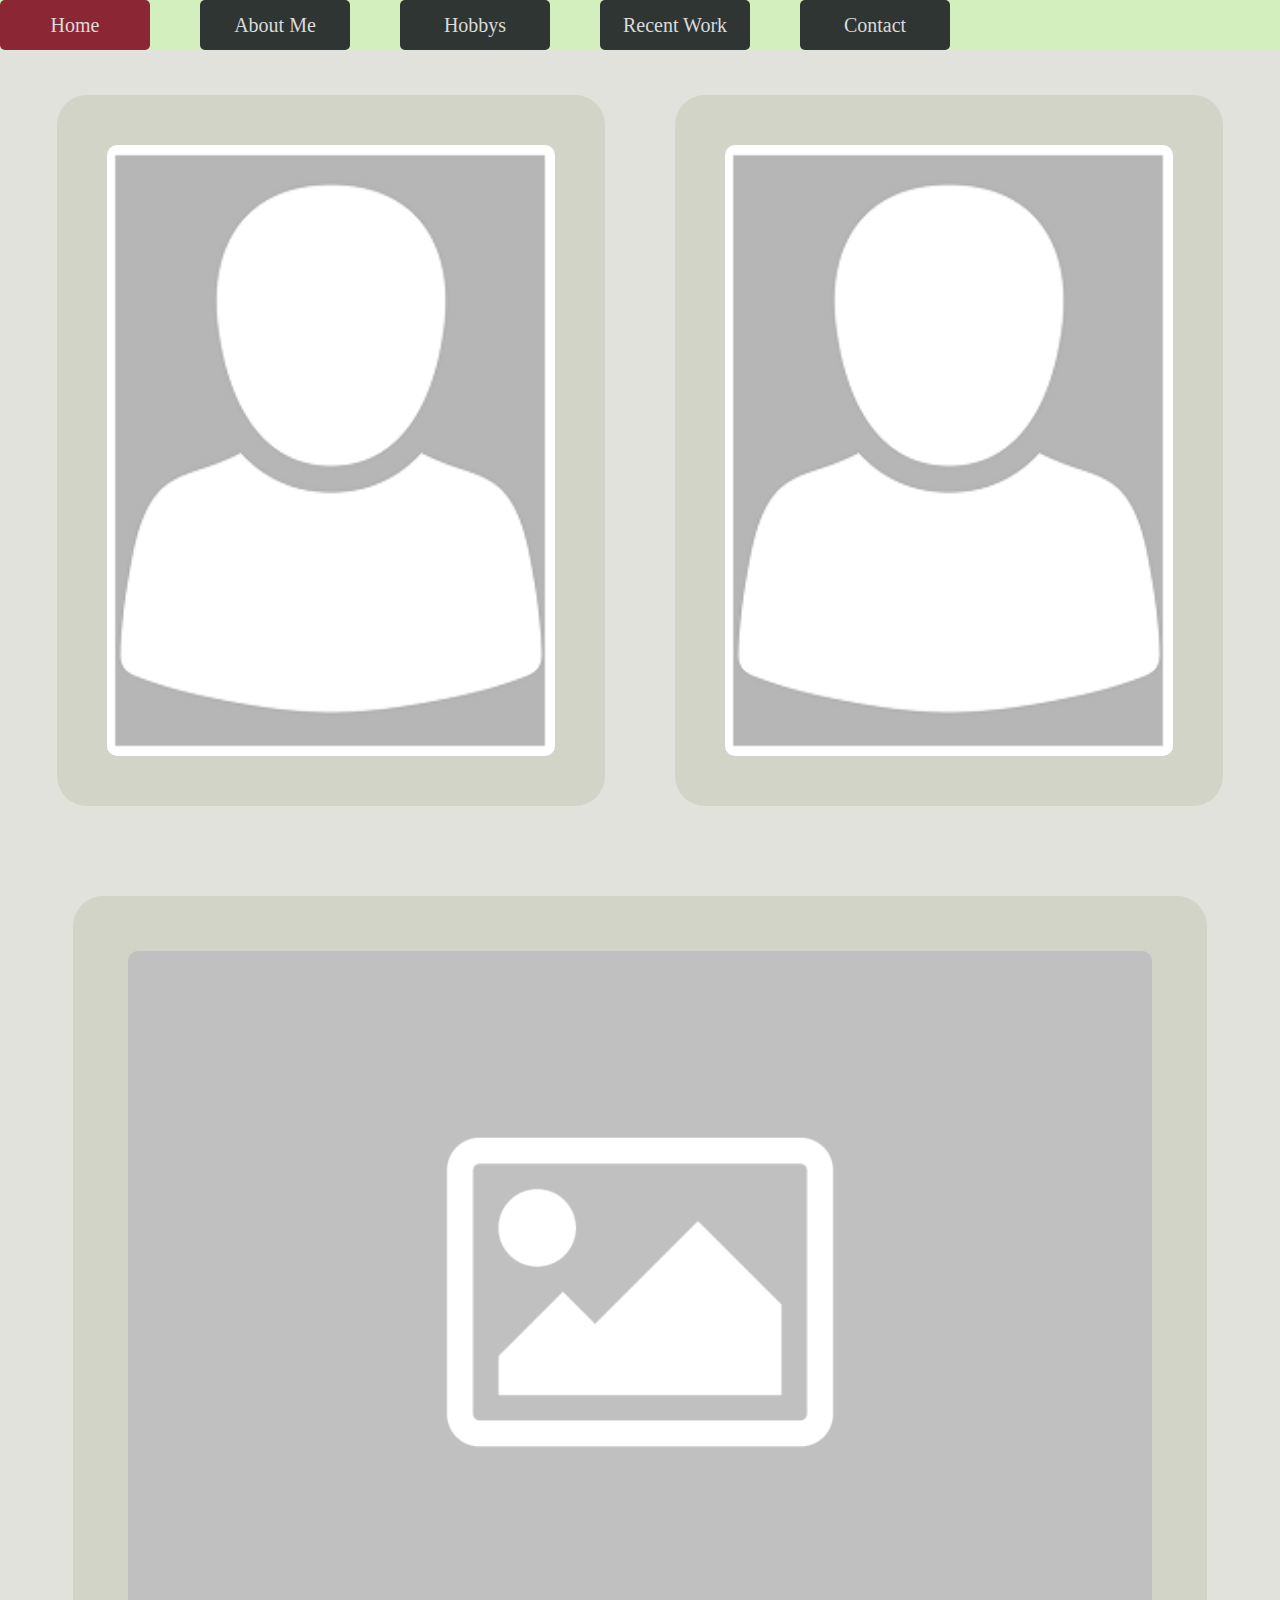
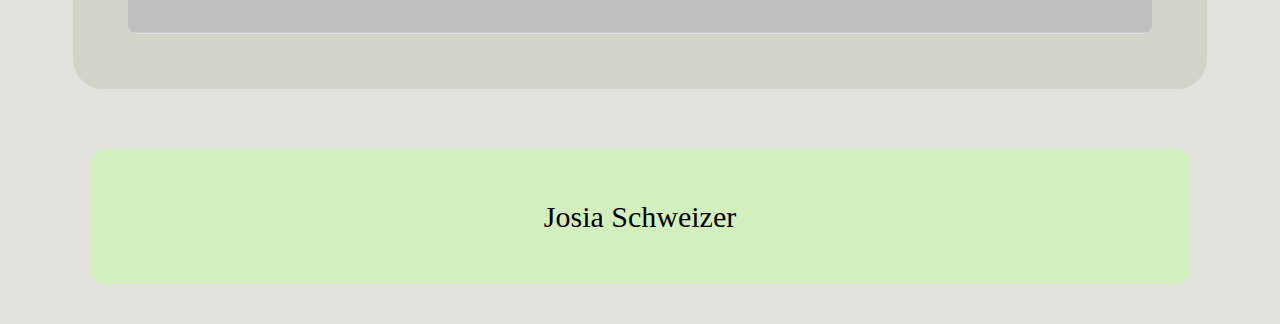
==== src/index.html @ 1b13423b "working on the design of index" ====
<!DOCTYPE html>
<html lang="en">

<head>
    <meta charset="UTF-8">
    <meta name="viewport" content="width=device-width, initial-scale=1.0">
    <title>Josia's Website</title>
    <link rel="stylesheet" href="style.css">
</head>

<body>
    <nav class="header">
        <a class="headerCurrentItem" href="index.html">Home</a>
        <a class="headerItem" href="aboutme.html">About Me</a>
        <a class="headerItem" href="hobbys.html">Hobbys</a>
        <a class="headerItem" href="recentWork.html">Recent Work</a>
        <a class="headerItem" href="contact.html">Contact</a>
    </nav>

    <main>
        <div class="imgContainer">
            <div class="divImg1">
                <img class="img1" src="/src//img/image.png" alt="A black nigger">
            </div>
            <div class="divImg2">
                <img class="img2" src="/src//img/image.png" alt="A second black nigger">
            </div>
        </div>
        <div class="imgContainer2">
            <div class="divImg3">
                <img class="img3" src="/src/img/es_web_platzhalter_bild_3x2@800px.png" alt="A third black nigger">
            </div>
        </div>

        <div class="footer">
            <p class="footerTitel">Josia Schweizer</p>
        </div>
    </main>
</body>

</html>
---- src/style.css ----
:root {
    --headerFg: rgb(219, 219, 219);
    --headerBg: #D3EFBD;
    --headerElement: #2E3532;
    --headerMomentanElement: #8B2635;
    --bodyBg: #E0E2DB;
    --imageBg: #D2D4C8;
}

body {
    margin: 0;
    background-color: var(--bodyBg);
}

.header {
    display: grid;
    background-color: var(--headerBg);
    grid-template-columns: 1fr 1fr 1fr 1fr 1fr 3fr;
}

.headerItem {
    display: flex;
    justify-content: center;
    align-items: center;

    margin-right: 50px;
    width: 150px;
    height: 50px;

    color: var(--headerFg);
    font-size: 20px;
    background-color: var(--headerElement);
    border-radius: 5px;
    text-decoration: none;
}

.headerCurrentItem {
    display: flex;
    justify-content: center;
    align-items: center;

    margin-right: 50px;
    width: 150px;
    height: 50px;

    color: var(--headerFg);
    font-size: 20px;
    background-color: var(--headerMomentanElement);
    border-radius: 5px;
    text-decoration: none;
}

.imgContainer {
    display: flex;
    justify-content: center;
    margin-top: 5vh;
    margin-bottom: 10vh;
}

.imgContainer2 {
    display: flex;
    justify-content: center;
}

.divImg1,
.divImg2 {
    display: flex;
    justify-content: center;
    background-color: var(--imageBg);
    border-radius: 30px;
    margin-right: 35px;
    margin-left: 35px;
}

.divImg3 {
    display: flex;
    justify-content: center;
    background-color: var(--imageBg);
    border-radius: 30px;
}

.img1,
.img2 {
    width: 35vw;
    margin: 50px;
    border-radius: 10px;
}

.img3 {
    width: 80vw;
    height: auto;
    margin: 55px;
    border-radius: 10px;
}

.footer{
    display: flex;
    justify-content: center;
    align-items: center;

    height: 15vh;

    border-radius: 15px;
    margin-top: 60px;
    margin-bottom: 40px;
    margin-right: 90px;
    margin-left: 90px;

    background-color: var(--headerBg);
}

.footerTitel{
    font-size: 30px;
}
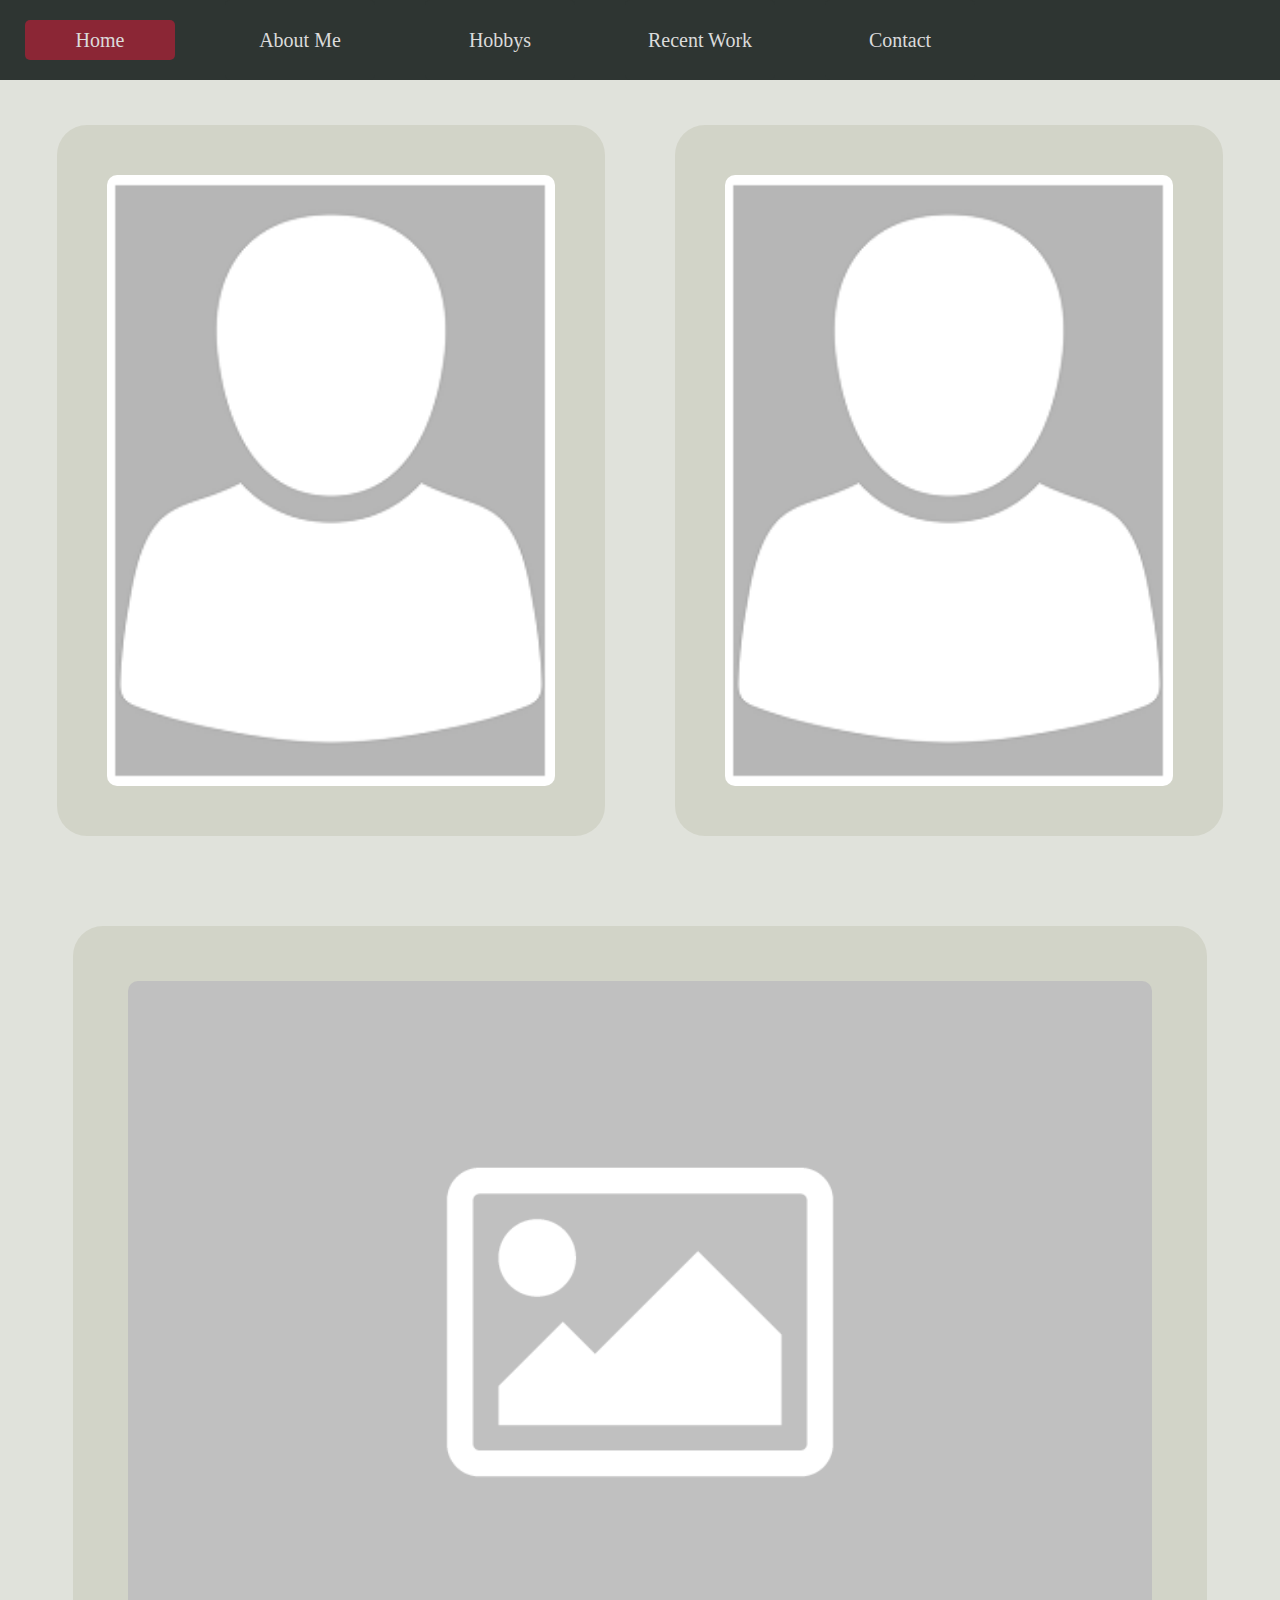
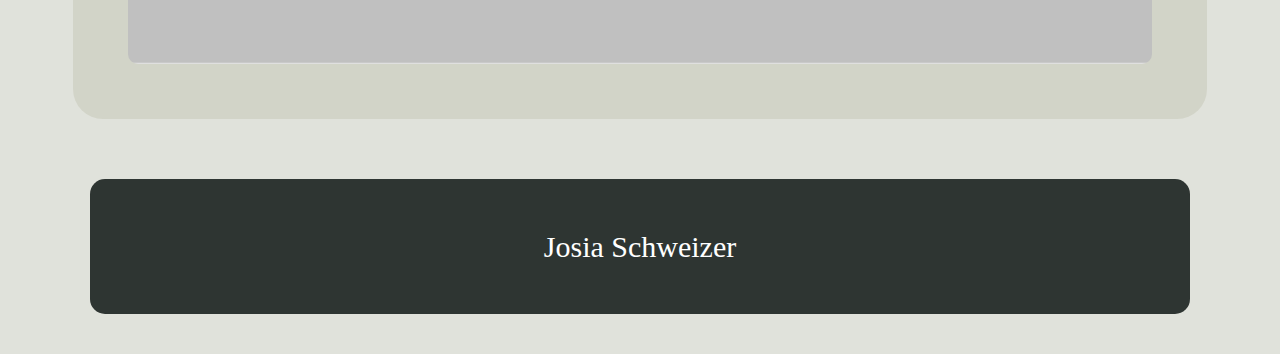
==== commit faeb64b8: "about page layout done" ====
--- a/src/index.html
+++ b/src/index.html
@@ -10,7 +10,7 @@
 
 <body>
     <nav class="header">
-        <a class="headerCurrentItem" href="index.html">Home</a>
+        <a style="margin-left: 25px;" class="headerCurrentItem" class="mostLeftItem" href="index.html">Home</a>
         <a class="headerItem" href="aboutme.html">About Me</a>
         <a class="headerItem" href="hobbys.html">Hobbys</a>
         <a class="headerItem" href="recentWork.html">Recent Work</a>
--- a/src/style.css
+++ b/src/style.css
@@ -7,6 +7,10 @@
     --imageBg: #D2D4C8;
 }
 
+.flex {
+    display: flex;
+}
+
 body {
     margin: 0;
     background-color: var(--bodyBg);
@@ -14,7 +18,7 @@
 
 .header {
     display: grid;
-    background-color: var(--headerBg);
+    background-color: var(--headerElement);
     grid-template-columns: 1fr 1fr 1fr 1fr 1fr 3fr;
 }
 
@@ -25,7 +29,7 @@
 
     margin-right: 50px;
     width: 150px;
-    height: 50px;
+    height: 80px;
 
     color: var(--headerFg);
     font-size: 20px;
@@ -40,8 +44,9 @@
     align-items: center;
 
     margin-right: 50px;
+    margin-top: 20px;
     width: 150px;
-    height: 50px;
+    height: 40px;
 
     color: var(--headerFg);
     font-size: 20px;
@@ -93,7 +98,69 @@
     border-radius: 10px;
 }
 
-.footer{
+
+.aboutContainer {
+    display: grid;
+    grid-template-columns: 1fr 1fr;
+}
+
+.aboutDivImg {
+    display: flex;
+    justify-content: center;
+    background-color: var(--imageBg);
+    border-radius: 30px;
+    margin-top: 5vh;
+    margin-right: 5vh;
+    margin-left: 5vh;
+}
+
+.aboutImg {
+    width: 35vw;
+    margin: 50px;
+    border-radius: 10px;
+}
+
+.aboutContent {
+    display: grid;
+    grid-template-rows: 1fr 3fr;
+}
+
+.aboutDivTitle {
+    display: flex;
+    justify-content: center;
+    align-items: center;
+
+    margin-top: 5vh;
+    margin-right: 5vh;
+    margin-left: 5vh;
+
+
+    background-color: var(--imageBg);
+    border-radius: 30px;
+}
+
+.aboutTitle {
+    font-size: 40px;
+    font-weight: bold;
+}
+
+.aboutDivText{
+    display: flex;
+    
+
+    margin-top: 5vh;
+    margin-right: 5vh;
+    margin-left: 5vh;
+    margin-bottom: 5vh;
+
+
+    border-radius: 30px;
+}
+
+.aboutText {}
+
+
+.footer {
     display: flex;
     justify-content: center;
     align-items: center;
@@ -106,9 +173,10 @@
     margin-right: 90px;
     margin-left: 90px;
 
-    background-color: var(--headerBg);
+    background-color: var(--headerElement);
+    color: white;
 }
 
-.footerTitel{
+.footerTitel {
     font-size: 30px;
 }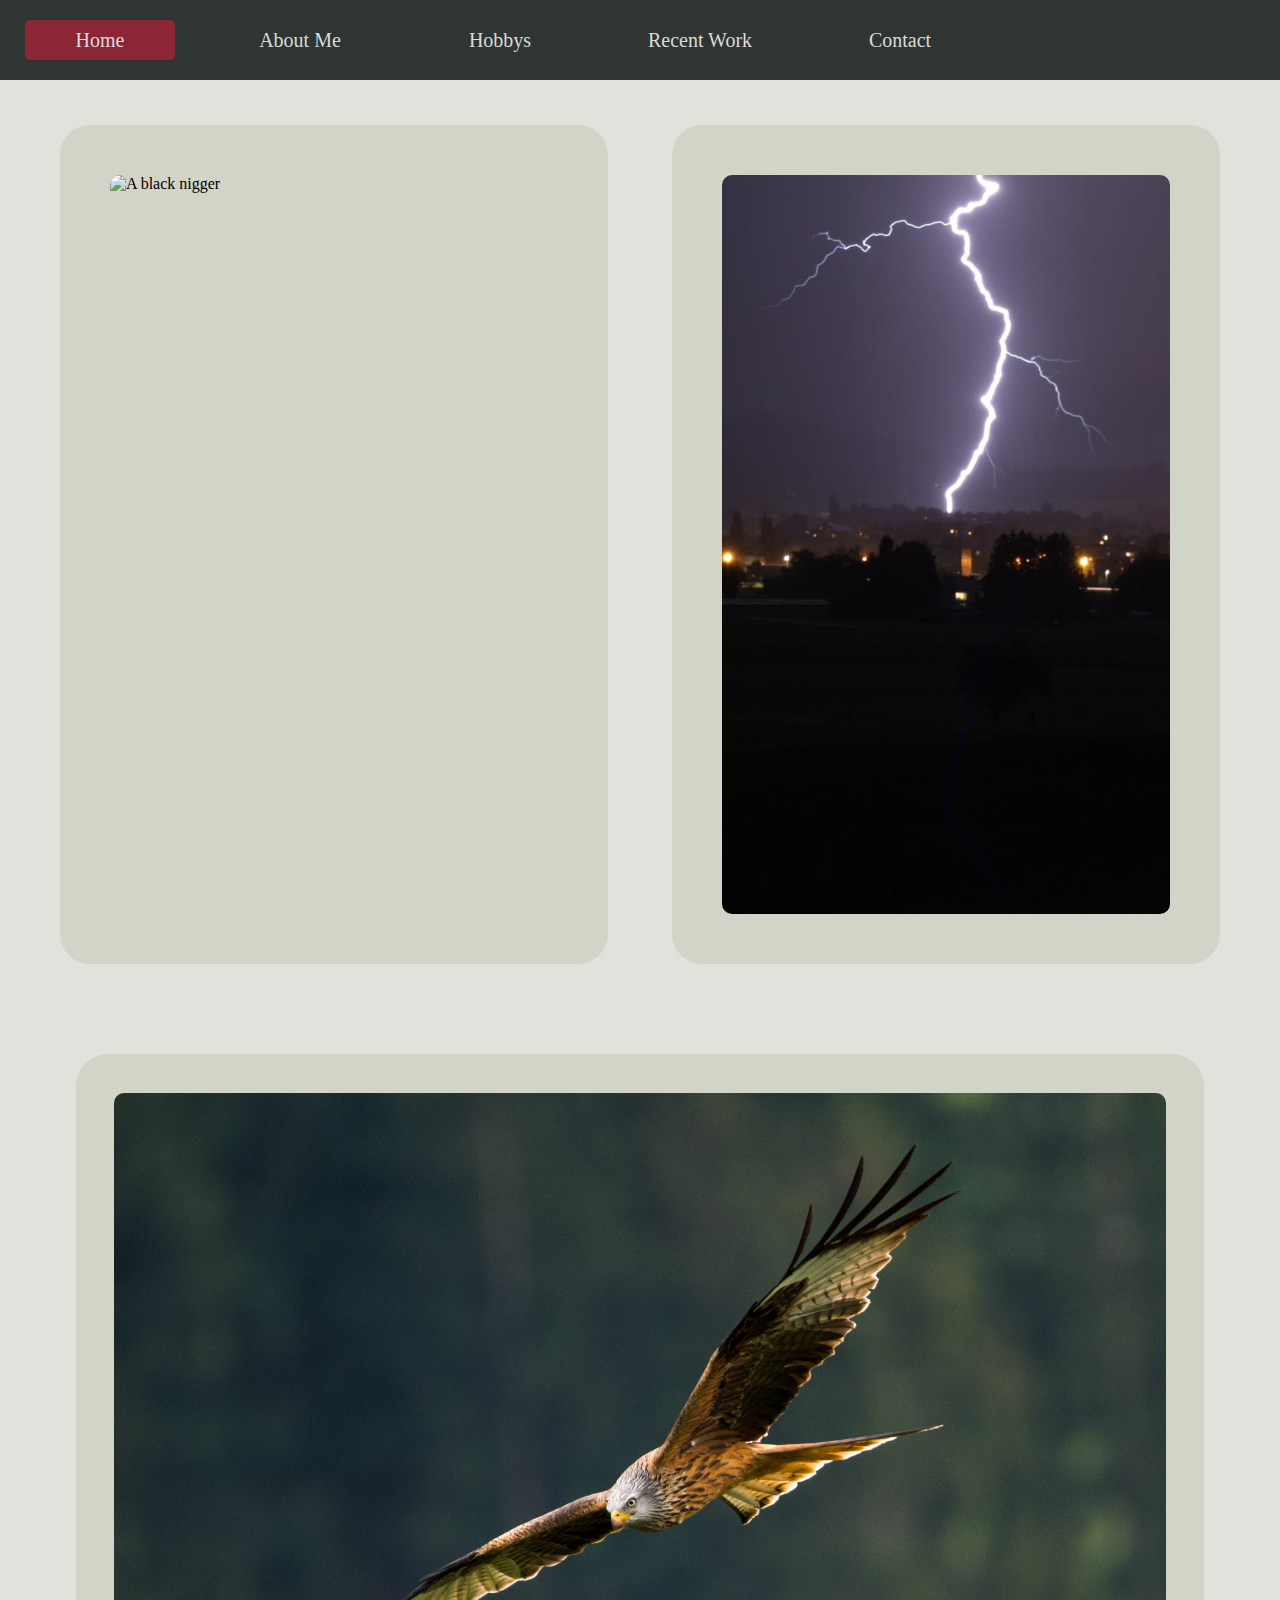
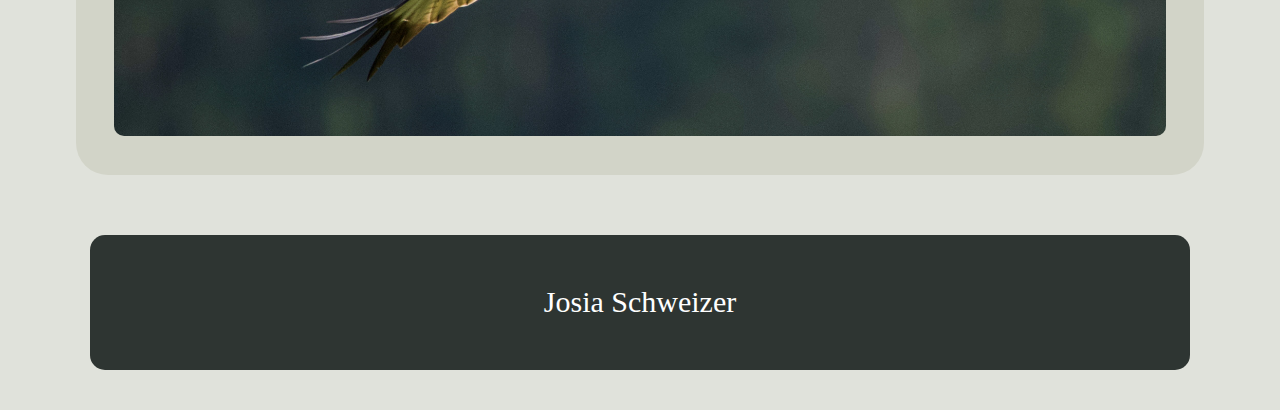
==== commit 572d26d5: "everything done for desctop" ====
--- a/src/index.html
+++ b/src/index.html
@@ -20,15 +20,15 @@
     <main>
         <div class="imgContainer">
             <div class="divImg1">
-                <img class="img1" src="/src//img/image.png" alt="A black nigger">
+                <img class="img1" src="/src//img/index01.jpg" alt="A black nigger">
             </div>
             <div class="divImg2">
-                <img class="img2" src="/src//img/image.png" alt="A second black nigger">
+                <img class="img2" src="/src//img/index02.png" alt="A second black nigger">
             </div>
         </div>
         <div class="imgContainer2">
             <div class="divImg3">
-                <img class="img3" src="/src/img/es_web_platzhalter_bild_3x2@800px.png" alt="A third black nigger">
+                <img class="img3" src="/src/img/index03.JPG" alt="A third black nigger">
             </div>
         </div>
 
--- a/src/style.css
+++ b/src/style.css
@@ -73,15 +73,15 @@
     justify-content: center;
     background-color: var(--imageBg);
     border-radius: 30px;
-    margin-right: 35px;
-    margin-left: 35px;
+    margin-right: 2.5vw;
+    margin-left: 2.5vw;
 }
 
 .divImg3 {
     display: flex;
     justify-content: center;
     background-color: var(--imageBg);
-    border-radius: 30px;
+    border-radius: 2.5vw;
 }
 
 .img1,
@@ -92,9 +92,9 @@
 }
 
 .img3 {
-    width: 80vw;
+    width: 82.2vw;
     height: auto;
-    margin: 55px;
+    margin: 3vw;
     border-radius: 10px;
 }
 
@@ -110,8 +110,8 @@
     background-color: var(--imageBg);
     border-radius: 30px;
     margin-top: 5vh;
-    margin-right: 5vh;
-    margin-left: 5vh;
+    margin-right: 6vw;
+    margin-left: 6vw;
 }
 
 .aboutImg {
@@ -131,9 +131,7 @@
     align-items: center;
 
     margin-top: 5vh;
-    margin-right: 5vh;
-    margin-left: 5vh;
-
+    margin-right: 6vw;
 
     background-color: var(--imageBg);
     border-radius: 30px;
@@ -144,21 +142,156 @@
     font-weight: bold;
 }
 
-.aboutDivText{
-    display: flex;
-    
-
-    margin-top: 5vh;
-    margin-right: 5vh;
-    margin-left: 5vh;
-    margin-bottom: 5vh;
-
-
-    border-radius: 30px;
-}
-
-.aboutText {}
-
+.aboutDivText {
+    display: flex;
+
+    margin-top: 5vh;
+    margin-right: 5vw;
+    border-radius: 30px;
+}
+
+.aboutText {
+    word-wrap: break-word;
+    width: 40.5vw;
+}
+
+.hobbyContainer {
+    display: grid;
+    grid-template-columns: 1fr 1fr;
+}
+
+.hobbyDivImg {
+    display: flex;
+    justify-content: center;
+    background-color: var(--imageBg);
+    border-radius: 30px;
+    margin-top: 5vh;
+    margin-right: 6vw;
+    margin-left: 6vw;
+}
+
+.hobbyImg {
+    width: 35vw;
+    margin: 50px;
+    border-radius: 10px;
+}
+
+.hobbyContent {
+    display: grid;
+    grid-template-rows: 1fr 3fr;
+}
+
+.hobbyDivTitle {
+    display: flex;
+    justify-content: center;
+    align-items: center;
+
+    margin-top: 5vh;
+    margin-right: 6vw;
+
+    background-color: var(--imageBg);
+    border-radius: 30px;
+}
+
+.hobbyTitle {
+    font-size: 40px;
+    font-weight: bold;
+}
+
+.hobbyDivText {
+    display: flex;
+
+    margin-top: 5vh;
+    margin-right: 5vw;
+    border-radius: 30px;
+}
+
+.hobbyText {
+    word-wrap: break-word;
+    width: 40.5vw;
+}
+
+.workContainer {
+    display: grid;
+    grid-template-columns: 1fr 1fr 1fr
+}
+
+.workElement {
+    margin-right: 5vw;
+    margin-left: 6vw;
+
+    margin-top: 10vh;
+    margin-bottom: 10vh;
+}
+
+.imgButtonContainer {
+    position: relative;
+}
+
+.learnMoreButton {
+    position: absolute;
+    top: 82%;
+    left: 45%;
+    transform: translate(-50%, -50%);
+    z-index: 1;
+
+    width: 7vw;
+    height: 3vh;
+    border: none;
+
+    border-radius: 2.5px;
+    color: white;
+    background-color: var(--headerElement);
+}
+
+.workImg {
+    width: 20vw;
+    border-radius: 10px;
+}
+
+.workText {
+    word-wrap: break-word;
+    width: 20vw;
+}
+
+.contactFormular {
+    display: flex;
+    flex-direction: column;
+    align-items: center;
+
+    border-radius: 15px;
+    margin-top: 5vh;
+    margin-right: 6vh;
+    margin-left: 6vw;
+
+    background-color: var(--imageBg);
+
+    width: 88vw;
+    gap: 1rem;
+}
+
+.contactFormularForm {
+    display: flex;
+    flex-direction: column;
+    align-items: center;
+
+    margin-top: 5vh;
+
+    gap: 1rem;
+}
+
+.nameFormular,
+.emailFormular {
+    height: 50px;
+    width: 450px;
+    text-align: center;
+}
+
+.messageFormular {
+    height: 150px;
+    width: 450px;
+    text-align: center;
+}
 
 .footer {
     display: flex;
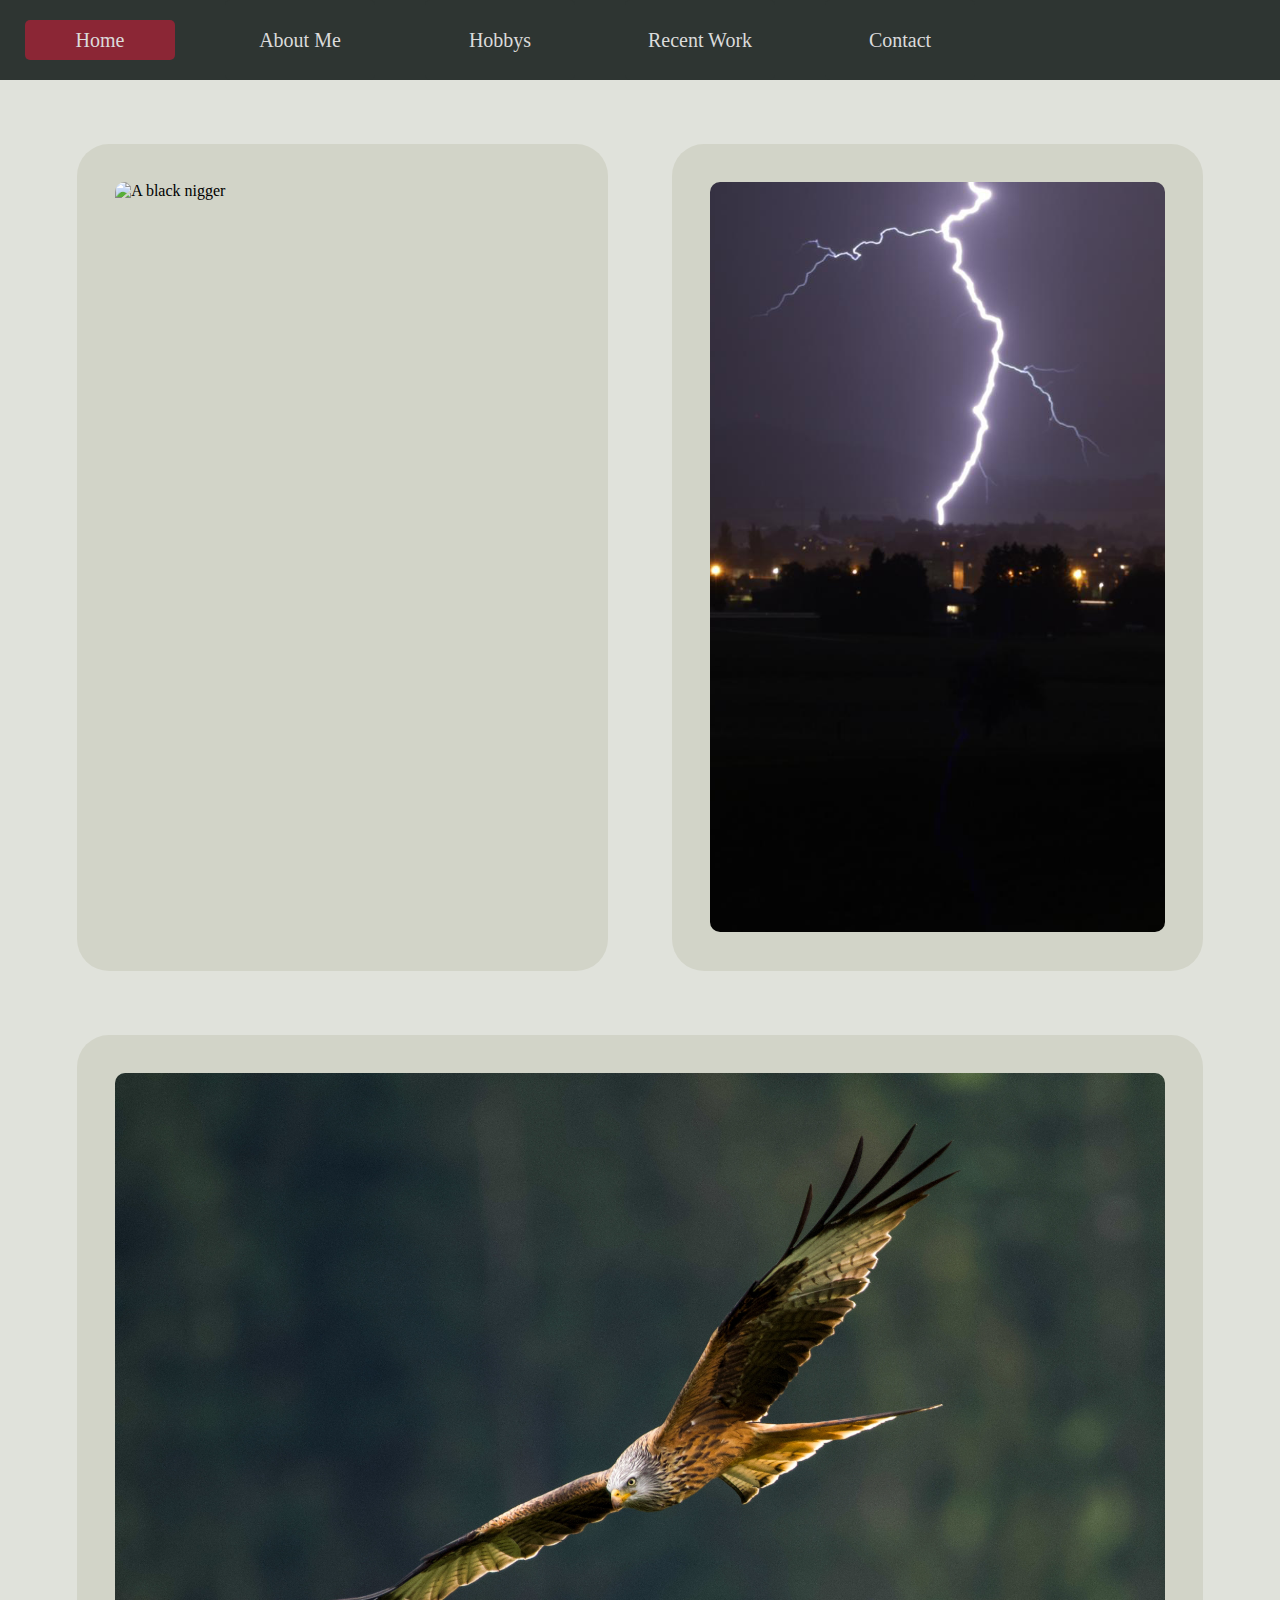
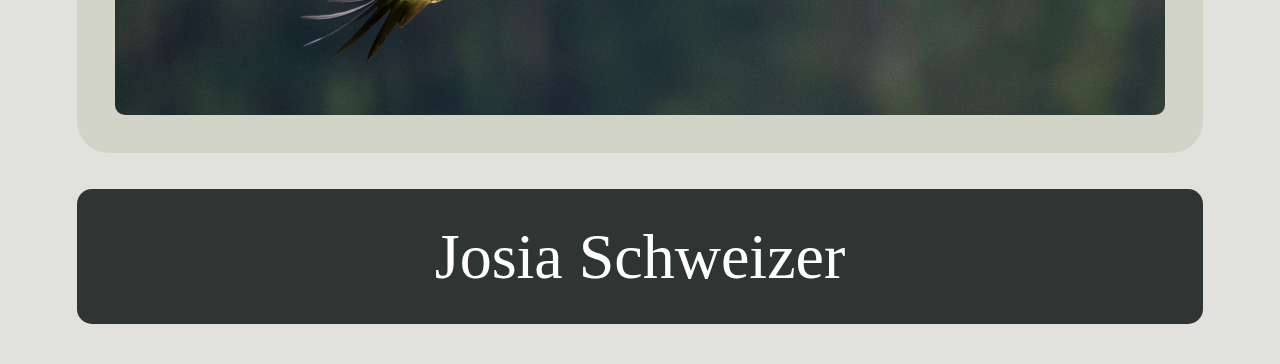
==== commit 62519477: "update" ====
--- a/src/index.html
+++ b/src/index.html
@@ -10,7 +10,7 @@
 
 <body>
     <nav class="header">
-        <a style="margin-left: 25px;" class="headerCurrentItem" class="mostLeftItem" href="index.html">Home</a>
+        <a class="headerCurrentItem mostLeftItem" href="index.html">Home</a>
         <a class="headerItem" href="aboutme.html">About Me</a>
         <a class="headerItem" href="hobbys.html">Hobbys</a>
         <a class="headerItem" href="recentWork.html">Recent Work</a>
--- a/src/style.css
+++ b/src/style.css
@@ -18,6 +18,7 @@
 
 .header {
     display: grid;
+    width: 100vw;
     background-color: var(--headerElement);
     grid-template-columns: 1fr 1fr 1fr 1fr 1fr 3fr;
 }
@@ -55,11 +56,15 @@
     text-decoration: none;
 }
 
+.mostLeftItem{
+    margin-left: 25px;
+}
+
 .imgContainer {
     display: flex;
     justify-content: center;
-    margin-top: 5vh;
-    margin-bottom: 10vh;
+    margin-top: 5vw;
+    margin-bottom: 5vw;
 }
 
 .imgContainer2 {
@@ -72,7 +77,7 @@
     display: flex;
     justify-content: center;
     background-color: var(--imageBg);
-    border-radius: 30px;
+    border-radius: 2.5vw;
     margin-right: 2.5vw;
     margin-left: 2.5vw;
 }
@@ -86,13 +91,14 @@
 
 .img1,
 .img2 {
-    width: 35vw;
-    margin: 50px;
+    width: 35.5vw;
+    height: auto;
+    margin: 3vw;
     border-radius: 10px;
 }
 
 .img3 {
-    width: 82.2vw;
+    width: 82vw;
     height: auto;
     margin: 3vw;
     border-radius: 10px;
@@ -146,13 +152,13 @@
     display: flex;
 
     margin-top: 5vh;
-    margin-right: 5vw;
+    margin-right: 2vw;
     border-radius: 30px;
 }
 
 .aboutText {
     word-wrap: break-word;
-    width: 40.5vw;
+    width: 40.5vw; /*thats the problem why text width to big*/
 }
 
 .hobbyContainer {
@@ -237,7 +243,6 @@
 
     width: 7vw;
     height: 3vh;
-    border: none;
 
     border-radius: 2.5px;
     color: white;
@@ -254,6 +259,35 @@
     width: 20vw;
 }
 
+.contactTitleContainer{
+    display: flex;
+    justify-content: center;
+    align-items: center;
+
+    height: 15vh;
+
+    border-radius: 15px;
+    margin-top: 60px;
+    margin-bottom: 40px;
+    margin-right: 6vw;
+    margin-left: 6vw;
+
+    background-color: var(--imageBg);
+    color: black;
+}
+
+.contactTitle{
+    font-size: 40px;
+    font-weight: bold;
+}
+
+.contactTextContainer{
+    display: flex;
+    justify-content: center;
+    margin-left: 6vw;
+    margin-right: 6vw;
+}
+
 .contactFormular {
     display: flex;
     flex-direction: column;
@@ -261,7 +295,7 @@
 
     border-radius: 15px;
     margin-top: 5vh;
-    margin-right: 6vh;
+    margin-right: 6vw;
     margin-left: 6vw;
 
     background-color: var(--imageBg);
@@ -293,6 +327,11 @@
     text-align: center;
 }
 
+.submit{
+    height: 50px;
+    width: 150px;
+}
+
 .footer {
     display: flex;
     justify-content: center;
@@ -301,15 +340,15 @@
     height: 15vh;
 
     border-radius: 15px;
-    margin-top: 60px;
+    margin-top: 4vh;
     margin-bottom: 40px;
-    margin-right: 90px;
-    margin-left: 90px;
+    margin-right: 6vw;
+    margin-left: 6vw;
 
     background-color: var(--headerElement);
     color: white;
 }
 
 .footerTitel {
-    font-size: 30px;
+    font-size: 5vw;
 }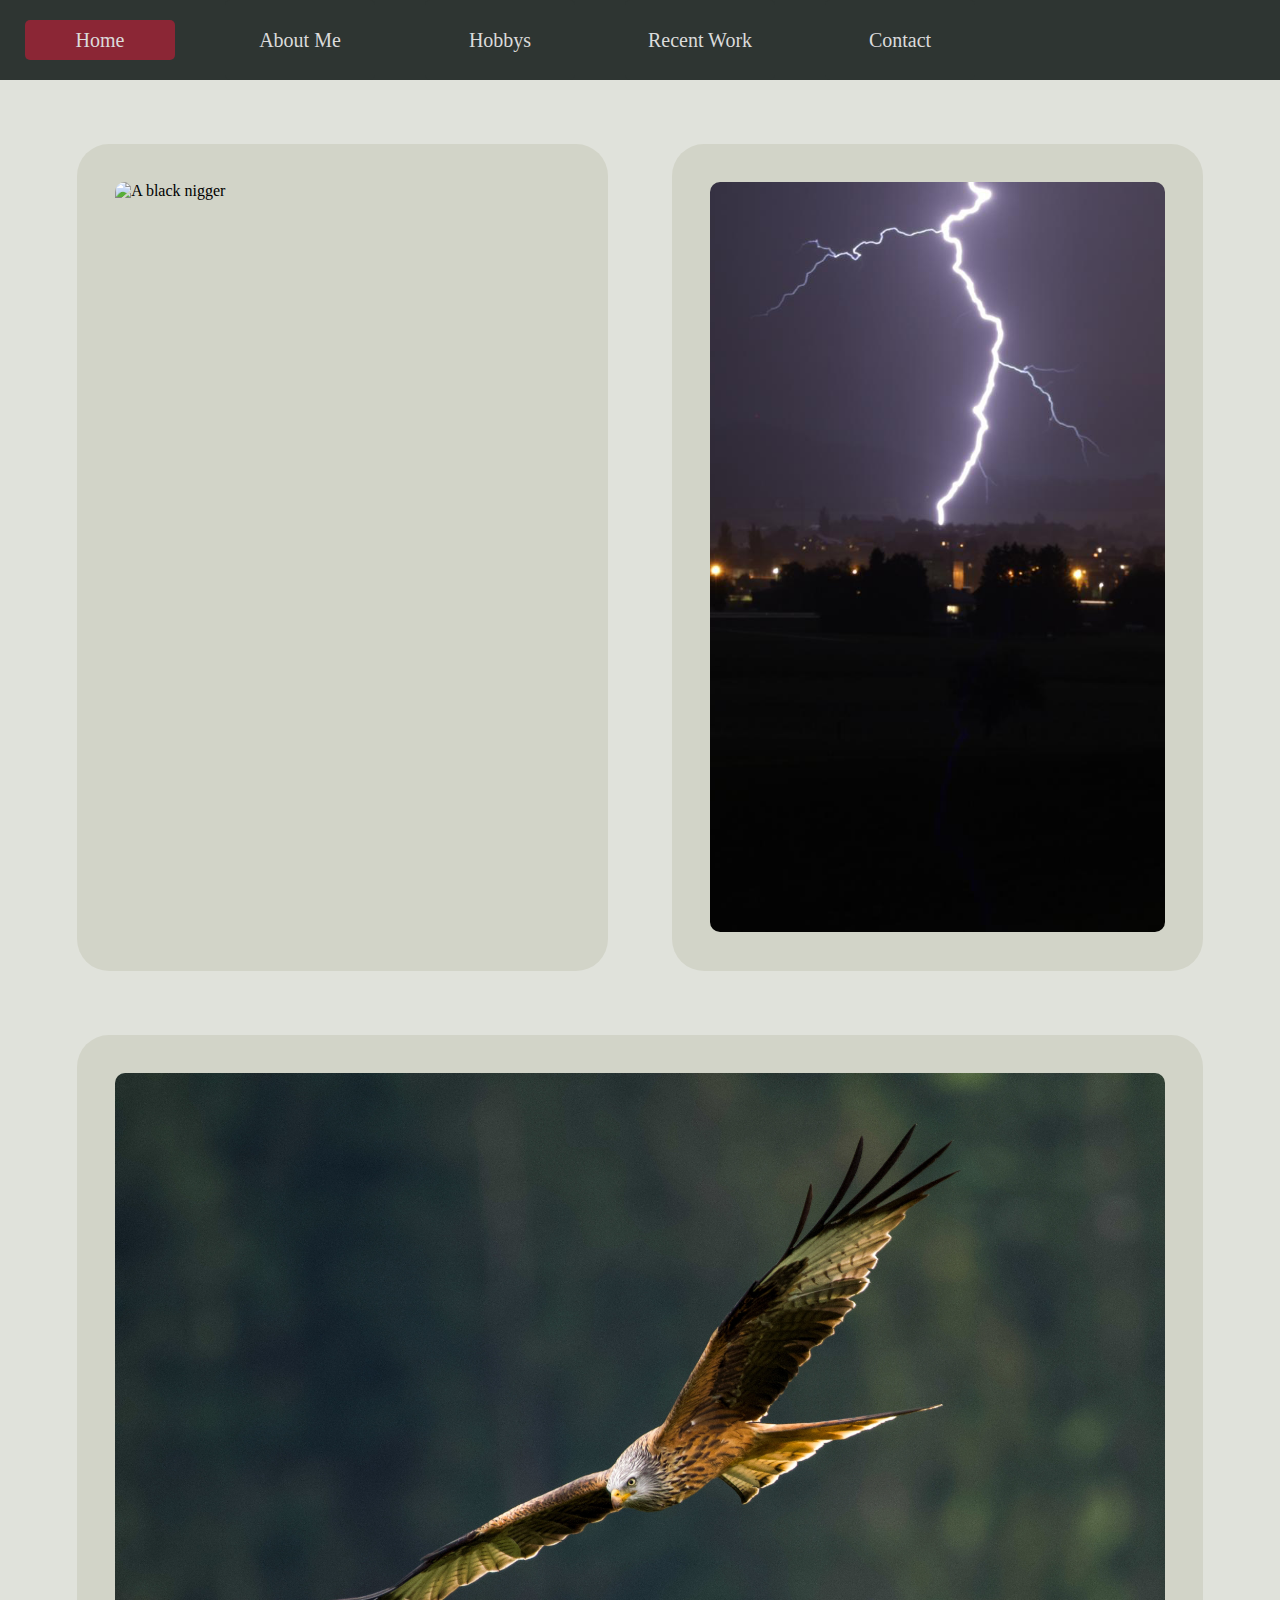
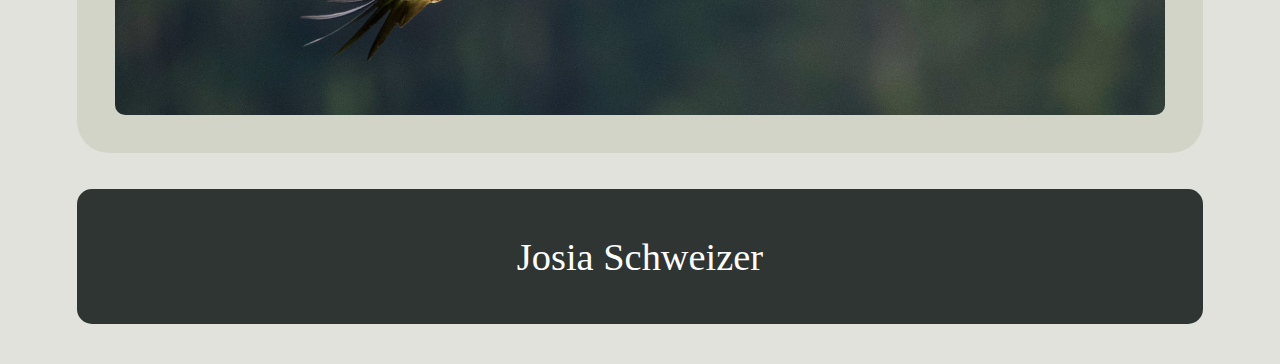
==== commit 3ab7c1be: "update" ====
--- a/src/index.html
+++ b/src/index.html
@@ -37,5 +37,4 @@
         </div>
     </main>
 </body>
-
 </html>--- a/src/style.css
+++ b/src/style.css
@@ -56,7 +56,7 @@
     text-decoration: none;
 }
 
-.mostLeftItem{
+.mostLeftItem {
     margin-left: 25px;
 }
 
@@ -158,7 +158,7 @@
 
 .aboutText {
     word-wrap: break-word;
-    width: 40.5vw; /*thats the problem why text width to big*/
+    width: 40.5vw;
 }
 
 .hobbyContainer {
@@ -259,7 +259,7 @@
     width: 20vw;
 }
 
-.contactTitleContainer{
+.contactTitleContainer {
     display: flex;
     justify-content: center;
     align-items: center;
@@ -276,12 +276,12 @@
     color: black;
 }
 
-.contactTitle{
+.contactTitle {
     font-size: 40px;
     font-weight: bold;
 }
 
-.contactTextContainer{
+.contactTextContainer {
     display: flex;
     justify-content: center;
     margin-left: 6vw;
@@ -327,7 +327,7 @@
     text-align: center;
 }
 
-.submit{
+.submit {
     height: 50px;
     width: 150px;
 }
@@ -350,5 +350,132 @@
 }
 
 .footerTitel {
-    font-size: 5vw;
+    font-size: 3vw;
+}
+
+@media (max-width: 1000px) {
+    .header {
+        display: flex;
+        justify-content: space-between;
+    }
+
+    .headerItem {
+        display: flex;
+        justify-content: center;
+        align-items: center;
+
+        margin-right: 10px;
+        width: 75px;
+        height: 40px;
+
+        color: var(--headerFg);
+        font-size: 2vw;
+        background-color: var(--headerElement);
+        border-radius: 5px;
+        text-decoration: none;
+    }
+
+    .headerCurrentItem {
+        display: flex;
+        justify-content: center;
+        align-items: center;
+
+        margin-right: 10px;
+        margin-top: 10px;
+        width: 75px;
+        height: 20px;
+
+        color: var(--headerFg);
+        font-size: 2vw;
+        background-color: var(--headerMomentanElement);
+        border-radius: 5px;
+        text-decoration: none;
+    }
+
+    .imgContainer {
+        display: grid;
+        width: 100%;
+        grid-template-rows: 1fr 1fr;
+        justify-content: center;
+        margin-top: 5vw;
+        margin-bottom: 5vw;
+    }
+
+    .divImg1 {
+        display: flex;
+        justify-content: center;
+        background-color: var(--imageBg);
+        border-radius: 2.5vw;
+        margin-bottom: 5vw;
+        margin-right: 2.5vw;
+        margin-left: 2.5vw;
+    }
+
+    .divImg2,
+    .divImg3 {
+        display: flex;
+        justify-content: center;
+        background-color: var(--imageBg);
+        border-radius: 2.5vw;
+        margin-right: 2.5vw;
+        margin-left: 2.5vw;
+    }
+
+    .img1,
+    .img2 {
+        width: 80vw;
+        height: auto;
+        margin: 3vw;
+        border-radius: 10px;
+    }
+
+    .aboutContainer {
+        display: grid;
+        grid-template-rows: 2fr 3fr;
+    }
+
+    .aboutImg {
+        width: 80vw;
+        height: 120vw;
+        margin: 4vw;
+    }
+
+    .aboutDivImg {
+        display: flex;
+        justify-content: center;
+        background-color: var(--imageBg);
+        border-radius: 30px;
+        margin-top: 5vh;
+        margin-right: 6vw;
+        margin-left: 6vw;
+    }
+
+    .aboutContent {
+        display: grid;
+        grid-template-rows: 1fr 3fr;
+    }
+
+    .aboutDivTitle {
+        display: flex;
+        justify-content: center;
+        align-items: center;
+
+        margin-top: 5vh;
+        margin-right: 6vw;
+
+        background-color: var(--imageBg);
+        border-radius: 30px;
+    }
+
+    .aboutTitle {
+        font-size: 4vw;
+    }
+
+    .aboutDivText {
+        display: flex;
+
+        margin-top: 5vh;
+        margin-right: 2vw;
+        border-radius: 30px;
+    }
 }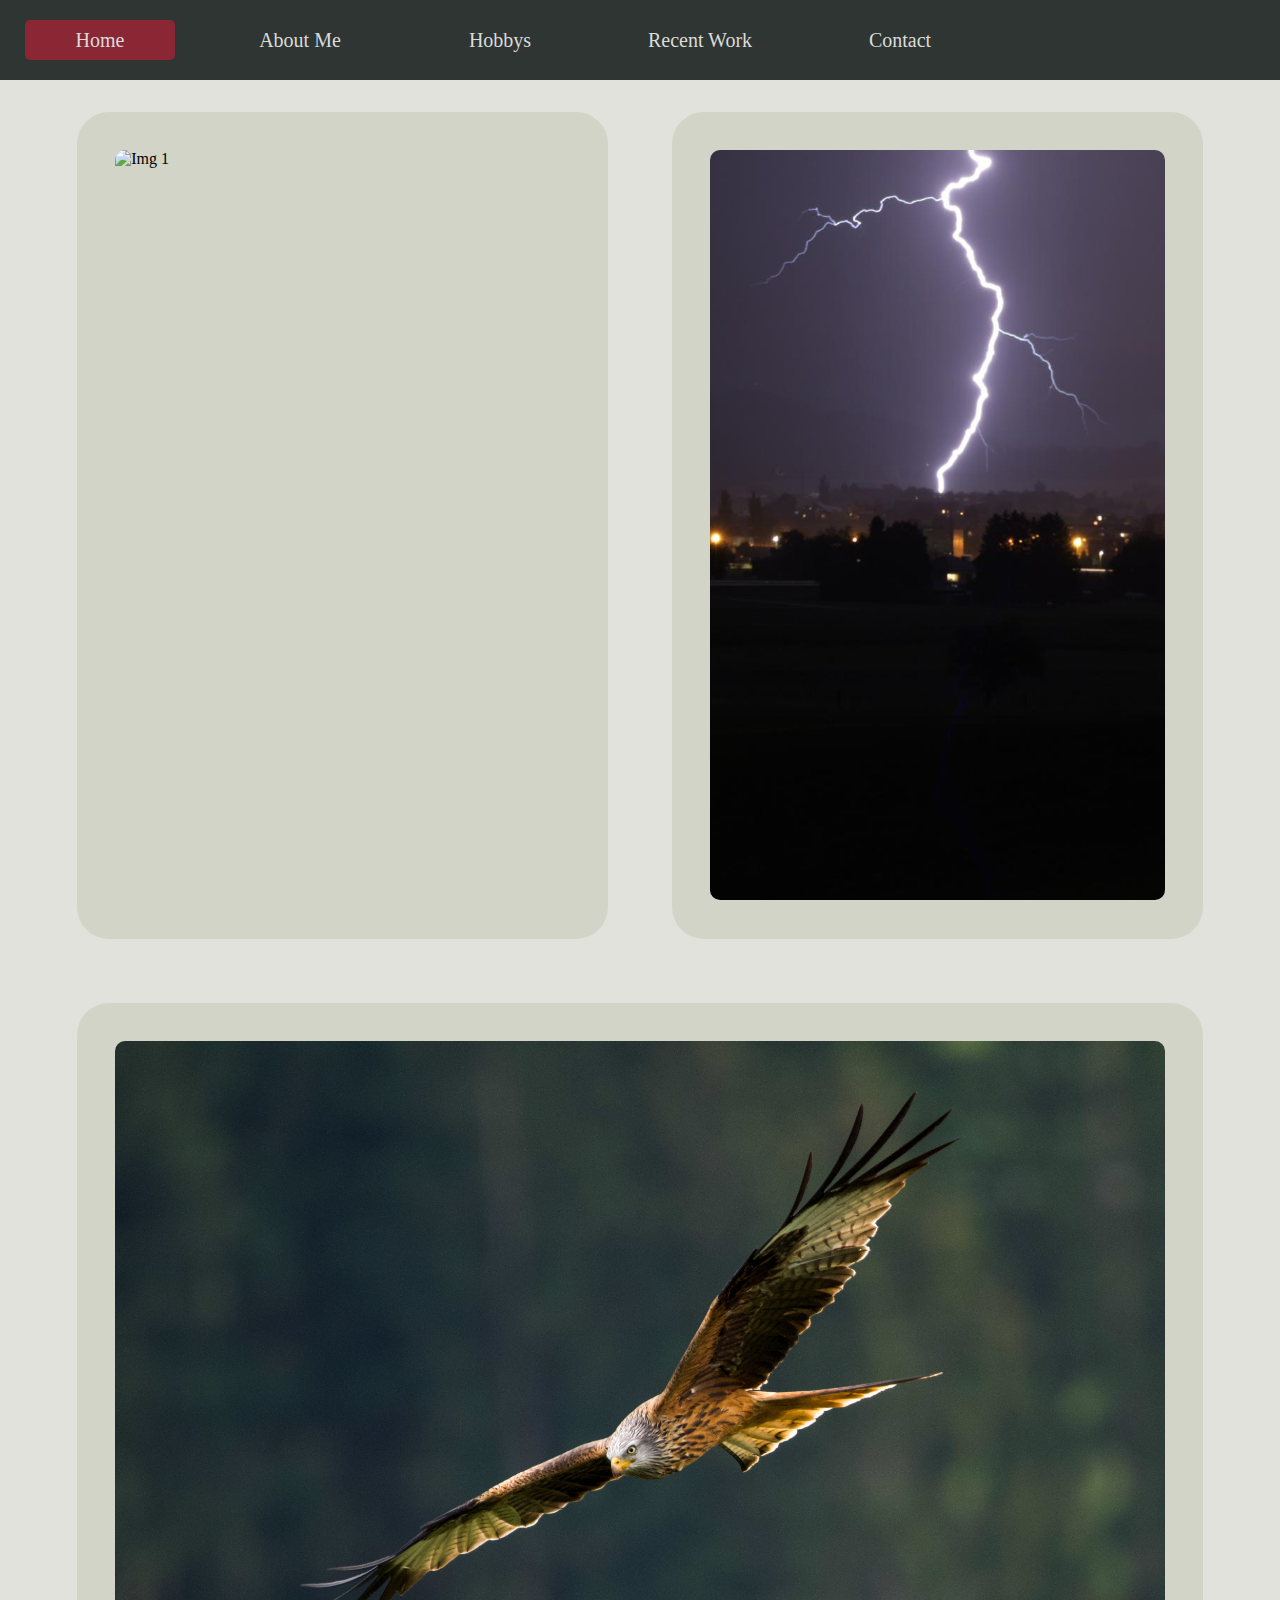
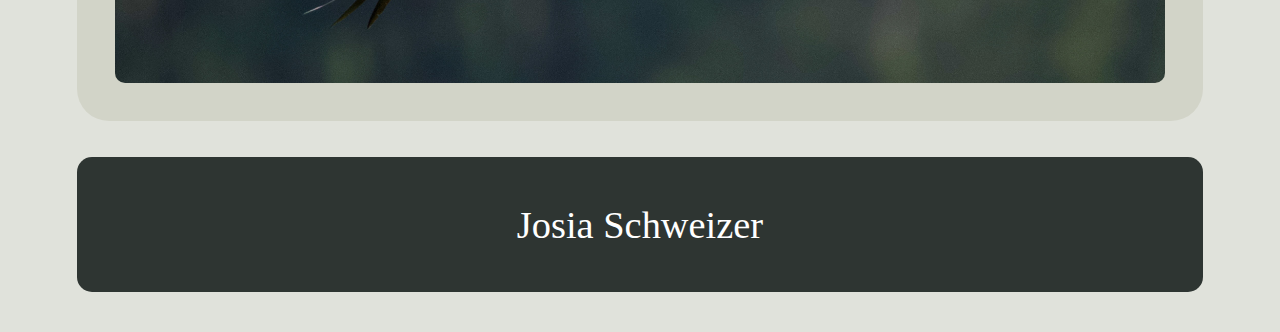
==== commit 03d30bf1: "update" ====
--- a/src/index.html
+++ b/src/index.html
@@ -20,15 +20,15 @@
     <main>
         <div class="imgContainer">
             <div class="divImg1">
-                <img class="img1" src="/src//img/index01.jpg" alt="A black nigger">
+                <img class="img1" src="/src//img/index01.jpg" alt="Img 1">
             </div>
             <div class="divImg2">
-                <img class="img2" src="/src//img/index02.png" alt="A second black nigger">
+                <img class="img2" src="/src//img/index02.png" alt="Img 2">
             </div>
         </div>
         <div class="imgContainer2">
             <div class="divImg3">
-                <img class="img3" src="/src/img/index03.JPG" alt="A third black nigger">
+                <img class="img3" src="/src/img/index03.JPG" alt="Img 3">
             </div>
         </div>
 
--- a/src/style.css
+++ b/src/style.css
@@ -63,7 +63,7 @@
 .imgContainer {
     display: flex;
     justify-content: center;
-    margin-top: 5vw;
+    margin-top: 2.5vw;
     margin-bottom: 5vw;
 }
 
@@ -228,7 +228,7 @@
 
     margin-top: 10vh;
     margin-bottom: 10vh;
-}
+} 
 
 .imgButtonContainer {
     position: relative;
@@ -241,7 +241,7 @@
     transform: translate(-50%, -50%);
     z-index: 1;
 
-    width: 7vw;
+    width: 10vw;
     height: 3vh;
 
     border-radius: 2.5px;
@@ -267,8 +267,8 @@
     height: 15vh;
 
     border-radius: 15px;
-    margin-top: 60px;
-    margin-bottom: 40px;
+    margin-top: 2.5vw;
+    margin-bottom: 2.5vw;
     margin-right: 6vw;
     margin-left: 6vw;
 
@@ -277,7 +277,7 @@
 }
 
 .contactTitle {
-    font-size: 40px;
+    font-size: 4vw;
     font-weight: bold;
 }
 
@@ -316,14 +316,14 @@
 
 .nameFormular,
 .emailFormular {
-    height: 50px;
-    width: 450px;
+    height: 5vw;
+    width: 45vw;
     text-align: center;
 }
 
 .messageFormular {
-    height: 150px;
-    width: 450px;
+    height: 15vw;
+    width: 45vw;
     text-align: center;
 }
 
@@ -423,31 +423,36 @@
 
     .img1,
     .img2 {
-        width: 80vw;
+        width: 82vw;
         height: auto;
         margin: 3vw;
         border-radius: 10px;
     }
 
     .aboutContainer {
-        display: grid;
-        grid-template-rows: 2fr 3fr;
-    }
-
-    .aboutImg {
-        width: 80vw;
-        height: 120vw;
-        margin: 4vw;
+        display: flex;
+        flex-direction: column;
+        align-items: center;
     }
 
     .aboutDivImg {
         display: flex;
         justify-content: center;
-        background-color: var(--imageBg);
-        border-radius: 30px;
-        margin-top: 5vh;
+
+        margin-top: 3vh;
         margin-right: 6vw;
         margin-left: 6vw;
+        border-radius: 30px;
+
+        width: 88vw;
+        background-color: var(--imageBg);
+    }
+
+    .aboutImg {
+        width: 82vw;
+        height: auto;
+        margin: 3vw;
+        border-radius: 10px;
     }
 
     .aboutContent {
@@ -457,25 +462,157 @@
 
     .aboutDivTitle {
         display: flex;
+        flex-direction: column;
         justify-content: center;
         align-items: center;
 
-        margin-top: 5vh;
         margin-right: 6vw;
-
-        background-color: var(--imageBg);
+        margin-left: 6vw;
         border-radius: 30px;
+
+        width: 88vw;
+        height: 15vh;
     }
 
     .aboutTitle {
         font-size: 4vw;
+        font-weight: bold;
     }
 
     .aboutDivText {
-        display: flex;
-
+        display: grid;
+
+        margin-right: 6vw;
+        margin-left: 6vw;
+        border-radius: 30px;
+
+        width: 88vw;
+    }
+
+    .aboutText {
+        word-wrap: break-word;
+        width: 88vw;
+        font-size: 3vw;
+    }
+
+    .hobbyContainer {
+        display: flex;
+        flex-direction: column;
+        align-items: center;
+    }
+
+    .hobbyDivImg {
+        display: flex;
+        justify-content: center;
+
+        margin-top: 3vh;
+        margin-right: 6vw;
+        margin-left: 6vw;
+        border-radius: 30px;
+
+        width: 88vw;
+        background-color: var(--imageBg);
+    }
+
+    .hobbyImg {
+        width: 82vw;
+        height: auto;
+        margin: 3vw;
+        border-radius: 10px;
+    }
+
+    .hobbyContent {
+        display: grid;
+        grid-template-rows: 1fr 3fr;
+    }
+
+    .hobbyDivTitle {
+        display: flex;
+        flex-direction: column;
+        justify-content: center;
+        align-items: center;
+
+        margin-right: 6vw;
+        margin-left: 6vw;
+        border-radius: 30px;
+
+        width: 88vw;
+        height: 15vh;
+    }
+
+    .hobbyTitle {
+        font-size: 4vw;
+        font-weight: bold;
+    }
+
+    .hobbyDivText {
+        display: grid;
+
+        margin-right: 6vw;
+        margin-left: 6vw;
+        border-radius: 30px;
+
+        width: 88vw;
+    }
+
+    .hobbyText {
+        word-wrap: break-word;
+        width: 88vw;
+        font-size: 3vw;
+    }
+
+    .workContainer {
+        display: flex;
+        flex-direction: column;
+    }
+
+    .workElement {
         margin-top: 5vh;
-        margin-right: 2vw;
-        border-radius: 30px;
+        margin-bottom: 1vh;
+        margin-right: 6vw;
+        margin-left: 6vw;
+    }
+
+    .imgButtonContainer {
+        position: relative;
+    }
+
+    .learnMoreButton {
+        position: absolute;
+        top: 82%;
+        left: 45%;
+        transform: translate(-50%, -50%);
+        z-index: 1;
+
+        width: 30vw;
+        height: 3vh;
+
+        border-radius: 2.5px;
+        color: white;
+        background-color: var(--headerElement);
+    }
+
+    .workImg {
+        width: 100%;
+        object-fit: cover;
+        border-radius: 10px;
+    }
+
+    .workText {
+        word-wrap: break-word;
+        width: 100%;
+    }
+
+    .nameFormular,
+    .emailFormular {
+        height: 5vw;
+        width: 80vw;
+        text-align: center;
+    }
+
+    .messageFormular {
+        height: 15vw;
+        width: 80vw;
+        text-align: center;
     }
 }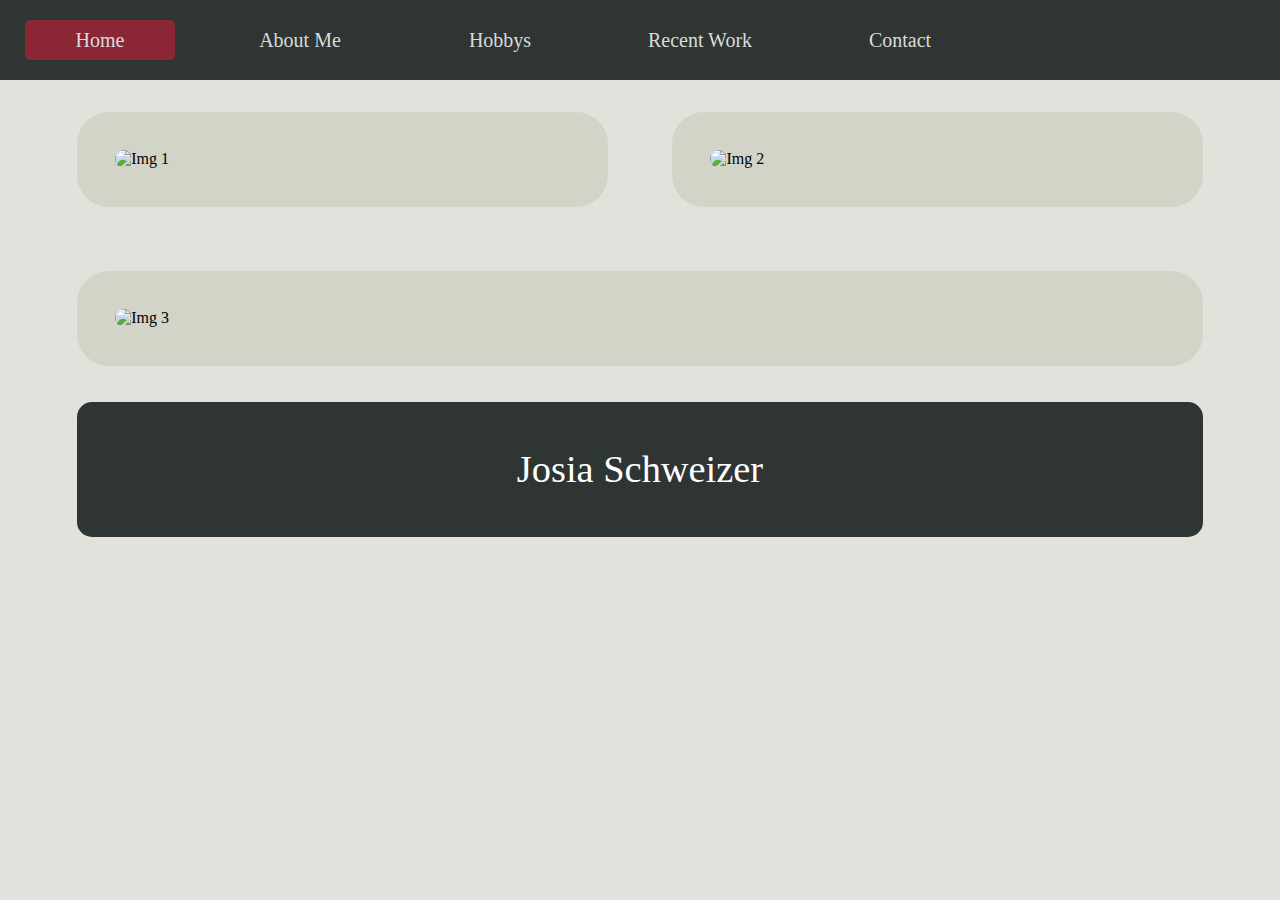
==== commit 058926cf: "update" ====
--- a/src/index.html
+++ b/src/index.html
@@ -20,15 +20,15 @@
     <main>
         <div class="imgContainer">
             <div class="divImg1">
-                <img class="img1" src="/src//img/index01.jpg" alt="Img 1">
+                <img class="img1" src="/img/highqualityPics/index01.jpg" alt="Img 1">
             </div>
             <div class="divImg2">
-                <img class="img2" src="/src//img/index02.png" alt="Img 2">
+                <img class="img2" src="/img/highqualityPics/index02.png" alt="Img 2">
             </div>
         </div>
         <div class="imgContainer2">
             <div class="divImg3">
-                <img class="img3" src="/src/img/index03.JPG" alt="Img 3">
+                <img class="img3" src="/img/highqualityPics/index03.JPG" alt="Img 3">
             </div>
         </div>
 
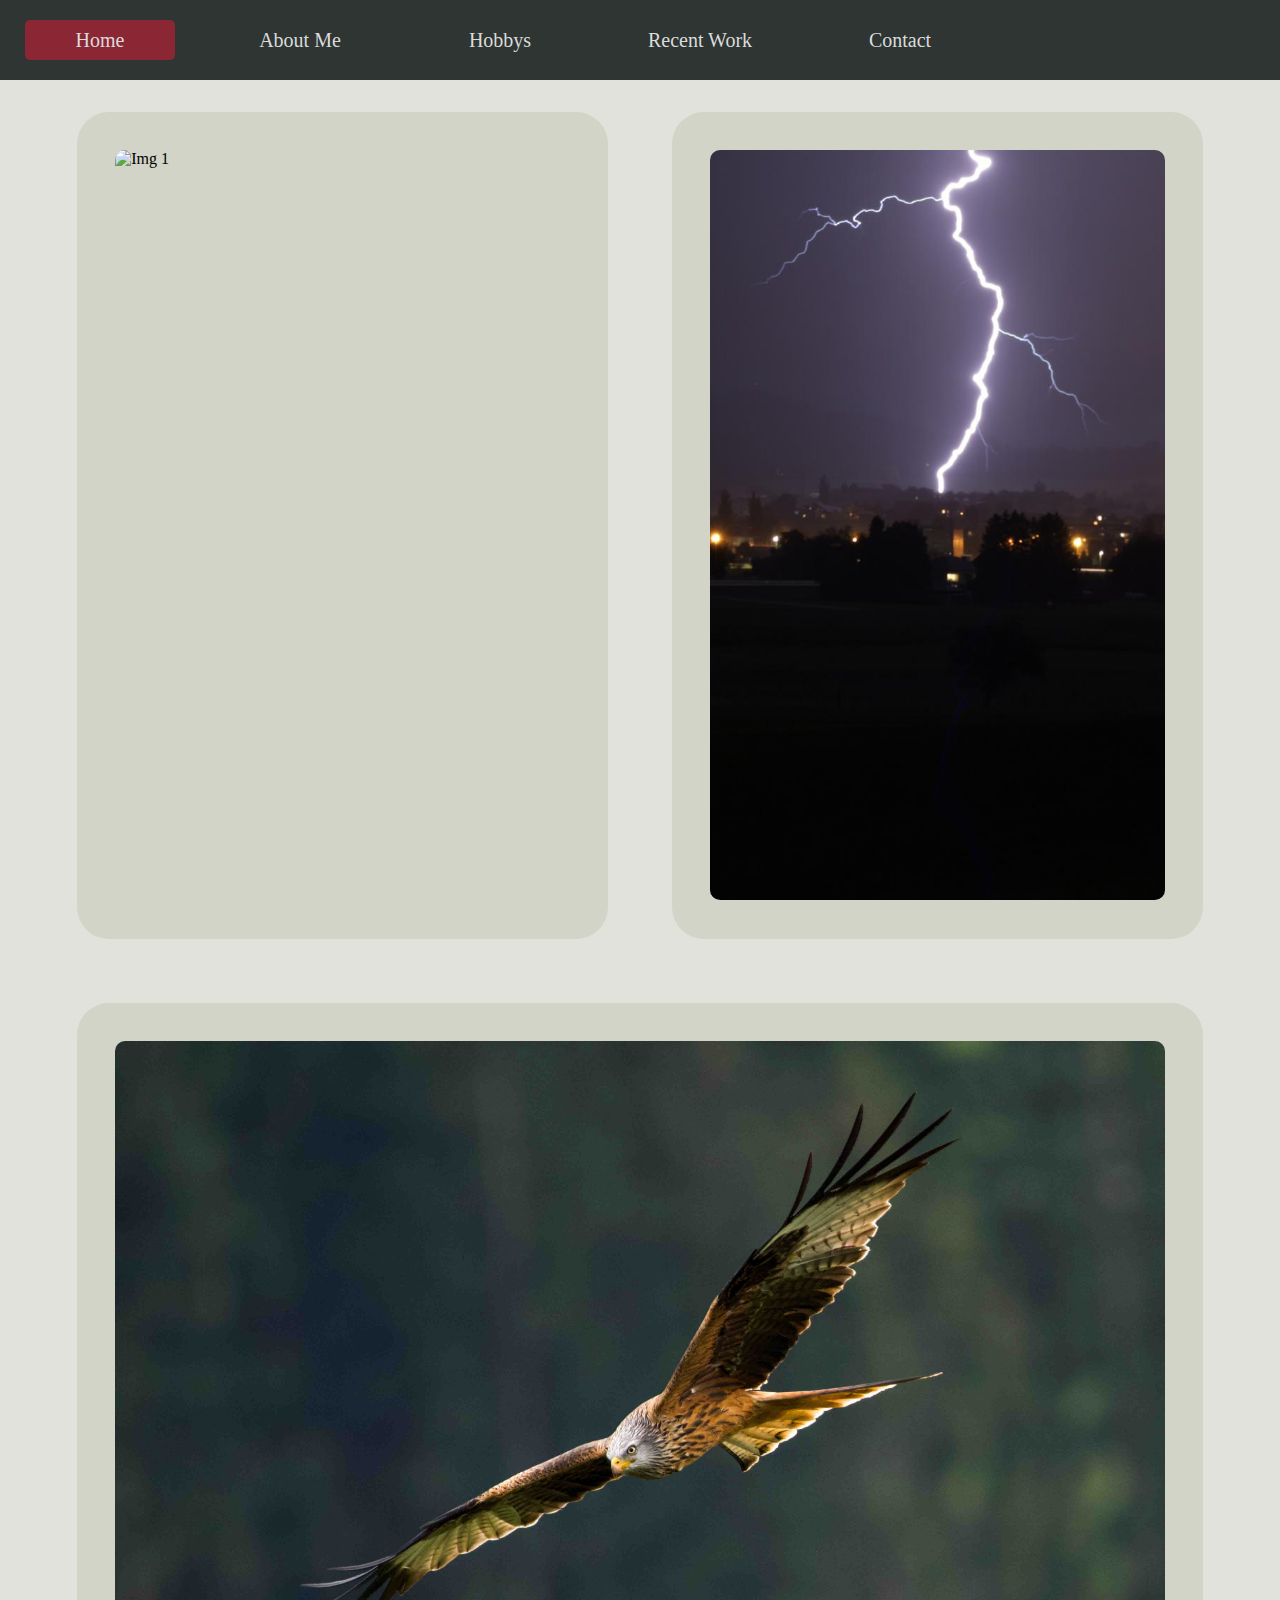
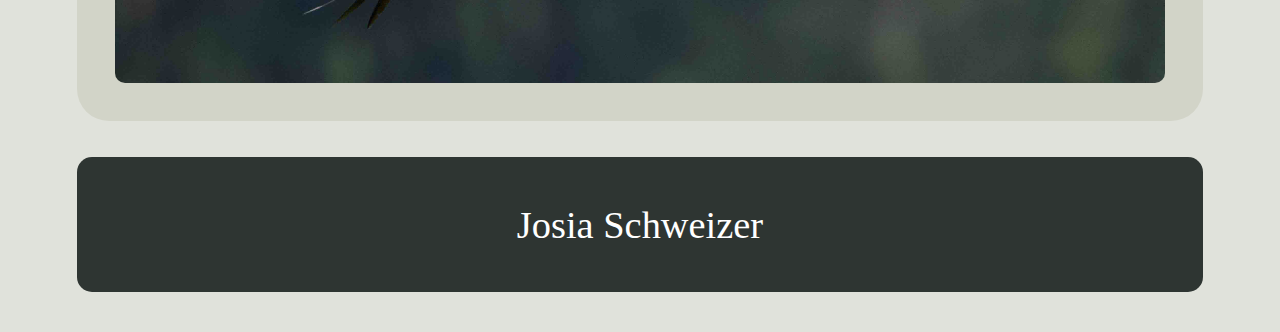
==== commit b45149fc: "updated img and added js" ====
--- a/src/index.html
+++ b/src/index.html
@@ -4,8 +4,9 @@
 <head>
     <meta charset="UTF-8">
     <meta name="viewport" content="width=device-width, initial-scale=1.0">
-    <title>Josia's Website</title>
+    <title>Josia's Website | Home</title>
     <link rel="stylesheet" href="style.css">
+    <script src="script.js"></script>
 </head>
 
 <body>
@@ -20,15 +21,15 @@
     <main>
         <div class="imgContainer">
             <div class="divImg1">
-                <img class="img1" src="/img/highqualityPics/index01.jpg" alt="Img 1">
+                <img class="img1" src="img/lowqual/index01.jpg" data-high-res="img/highqual/index01.jpg" alt="Img 1">
             </div>
             <div class="divImg2">
-                <img class="img2" src="/img/highqualityPics/index02.png" alt="Img 2">
+                <img class="img2" src="img/lowqual/index02.jpg" data-high-res="img/highqual/index02.jpg" alt="Img 2">
             </div>
         </div>
         <div class="imgContainer2">
             <div class="divImg3">
-                <img class="img3" src="/img/highqualityPics/index03.JPG" alt="Img 3">
+                <img class="img3" src="img/lowqual/index03.jpg" data-high-res="img/highqual/index03.jpg" alt="Img 3">
             </div>
         </div>
 
@@ -37,4 +38,5 @@
         </div>
     </main>
 </body>
+
 </html>--- a/src/style.css
+++ b/src/style.css
@@ -16,6 +16,14 @@
     background-color: var(--bodyBg);
 }
 
+img{
+    opacity: 0.5;
+}
+
+img[data-high-res]{
+    opacity: 1;
+}
+
 .header {
     display: grid;
     width: 100vw;
@@ -104,7 +112,6 @@
     border-radius: 10px;
 }
 
-
 .aboutContainer {
     display: grid;
     grid-template-columns: 1fr 1fr;
@@ -157,7 +164,6 @@
 }
 
 .aboutText {
-    word-wrap: break-word;
     width: 40.5vw;
 }
 
@@ -286,6 +292,7 @@
     justify-content: center;
     margin-left: 6vw;
     margin-right: 6vw;
+    margin-top: 3vw;
 }
 
 .contactFormular {
@@ -457,7 +464,7 @@
 
     .aboutContent {
         display: grid;
-        grid-template-rows: 1fr 3fr;
+        grid-template-rows: 1fr 2fr;
     }
 
     .aboutDivTitle {
@@ -490,7 +497,6 @@
     }
 
     .aboutText {
-        word-wrap: break-word;
         width: 88vw;
         font-size: 3vw;
     }
@@ -523,7 +529,7 @@
 
     .hobbyContent {
         display: grid;
-        grid-template-rows: 1fr 3fr;
+        grid-template-rows: 1fr 2.2fr;
     }
 
     .hobbyDivTitle {
@@ -546,8 +552,6 @@
     }
 
     .hobbyDivText {
-        display: grid;
-
         margin-right: 6vw;
         margin-left: 6vw;
         border-radius: 30px;
@@ -601,6 +605,19 @@
     .workText {
         word-wrap: break-word;
         width: 100%;
+        font-size: 3vw;
+    }
+
+    .contactTextContainer{
+        display: flex;
+        justify-content: center;
+        margin-left: 6vw;
+        margin-right: 6vw;
+        margin-top: 6vw;
+    }
+
+    .contactText{
+        font-size: 3vw;
     }
 
     .nameFormular,
